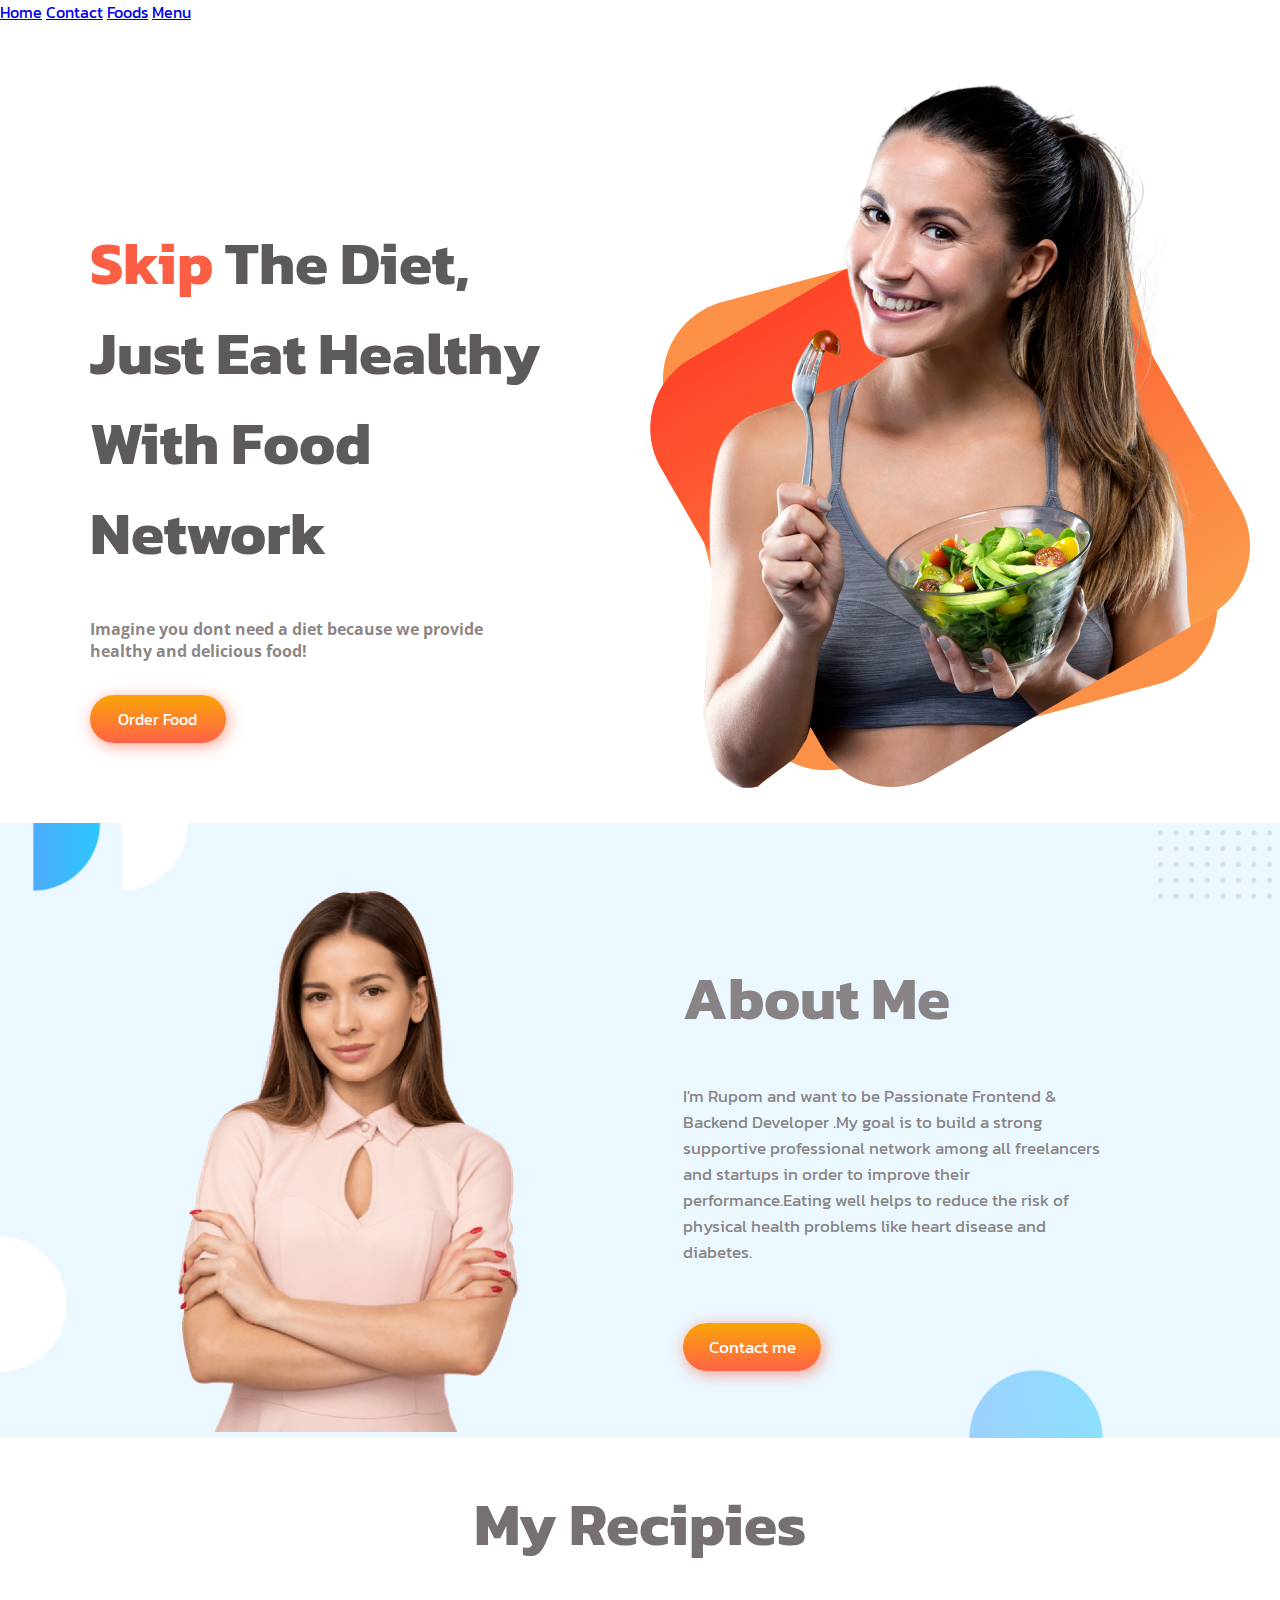
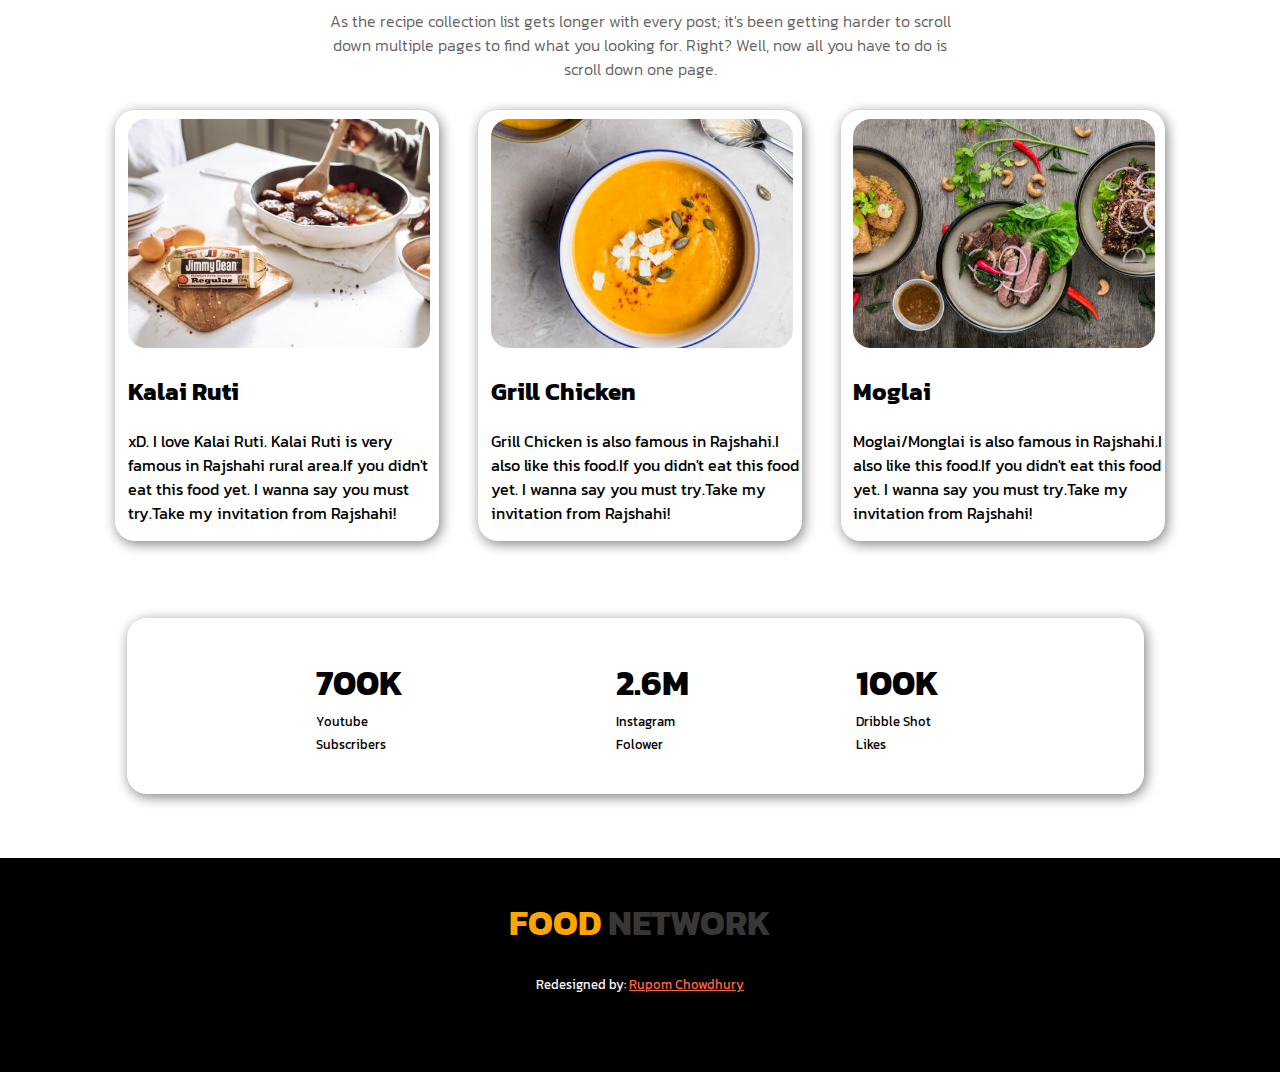
==== index.html @ 6d9d84a2 "Update index.html" ====
<!DOCTYPE html>
<html lang="en">

<head>
    <meta charset="UTF-8">
    <meta http-equiv="X-UA-Compatible" content="IE=edge">
    <meta name="viewport" content="width=device-width, initial-scale=1.0">
    <title>Food Network</title>
    <link rel="apple-touch-icon" type="image/png" href="https://www.rupom.live/images/favicon.png">
    <link rel="shortcut icon" type="image/x-icon" href="https://www.rupom.live/images/favicon.png">
    <link rel="stylesheet" href="style.css">
    <link rel="preconnect" href="https://fonts.googleapis.com">
    <link rel="preconnect" href="https://fonts.gstatic.com" crossorigin>
    <link href="https://fonts.googleapis.com/css2?family=Kanit:wght@500&display=swap" rel="stylesheet">
    <link rel="preconnect" href="https://fonts.googleapis.com">
    <link rel="preconnect" href="https://fonts.gstatic.com" crossorigin>
    <link href="https://fonts.googleapis.com/css2?family=Open+Sans:wght@300&display=swap" rel="stylesheet">
</head>


<!--nav bar -->
<div class="navbr">
    <a class="menu" href="https://www.rupom.live/WebHero-Assignment-1/">Home</a>
    <a class="menu" href="https://www.rupom.live/WebHero-Assignment-1/">Contact</a>
    <a class="menu" href="https://www.rupom.live/WebHero-Assignment-1/">Foods</a>
    <a class="menu" href="https://www.rupom.live/WebHero-Assignment-1/">Menu</a>
</div>
<!--nav bar end-->


<!-- main body end -->
<body>
    <section>
        <div class="div-width1">
            <h1><span class="orange">Skip</span> The Diet, Just Eat Healthy With Food Network</h1>
            <h4 id="h41">Imagine you dont need a diet because we provide <br> healthy and delicious food!</h4>
            <a class="link-button" href="https://rupomchowdhury.github.io" target="_blank">Order Food</a>
        </div>
        <div class="div-width2">
            <img src="img/Group 8425.png" alt="women with food">
        </div>
    </section>
    <section class="mid">
        <div>
            <img id="bgimg" src="img/Person Image.png" alt="standing women">
        </div>
        <div id="about-me">
            <h1>About Me</h1>
            <p>I'm Rupom and want to be Passionate Frontend & Backend Developer .My goal is to build a
            strong supportive professional network among all freelancers and startups in order to improve their performance.Eating well helps to reduce the risk of physical health problems like heart disease and diabetes.
        </p> <br><br>
            <a class="link-button" href="https://files.rupom.live" target="_blank">Contact me</a>
        </div>
    </section>
    <section>
        <div class="recipies">
            <h1>My Recipies</h1>
            <p id="recip">As the recipe collection list gets longer with every post; it's been getting harder to scroll down multiple pages to
            find what you looking for. Right? Well, now all you have to do is scroll down one page.</p>
        </div>
    </section>
<!-- main body end -->     


<!-- recipies box -->
 <section>
        <div class="rbox-recipies1">
            <img class="fdimg" src="img/Project Cover.jpg" alt="food">
             <h2>Kalai Ruti</h2>
             <p>xD. I love Kalai Ruti. Kalai Ruti is very famous in Rajshahi rural area.If you didn't eat this food yet. I wanna say you must try.Take my invitation from Rajshahi!</p>
        </div>
        <div class="rbox-recipies2">
            <img class="fdimg" src="img/Project Cover.png" alt="food">
             <h2>Grill Chicken</h2>
             <p>Grill Chicken is also famous in Rajshahi.I also like this food.If you didn't eat this food yet. I wanna say you
            must try.Take my invitation from Rajshahi!</p>
        </div>
        <div class="rbox-recipies3">
            <img class="fdimg" src="img/Project Cover1.jpg" alt="food">
             <h2>Moglai</h2>
             <p>Moglai/Monglai is also famous in Rajshahi.I also like this food.If you didn't eat this food yet. I wanna say you
            must try.Take my invitation from Rajshahi!</p>
        </div>
        </section>
       <!-- recipies box end -->


       <!-- social -->
        <section class="social">
            <div id="s1">
                <b>700K</b> <br>
                <small>Youtube Subscribers</small>
            </div>
            <div id="s2">
                <b>2.6M</b> <br>
                <small>Instagram Folower</small>
            </div>
            <div id="s3">
                <b>100K</b> <br>
               <small>Dribble Shot Likes</small>
            </div>
        </section>
    <!-- social end-->


     <!-- footer -->
        <footer  class="footer">
             <b id="ftr"><span id="ftr2">FOOD</span> NETWORK</b> <br> <br>
             <small id="pby">Redesigned by: <a id="rupom" href="https://github.com/rupomchowdhury" target="_blank">Rupom Chowdhury</a></small>
        </footer>
     <!-- footer end -->

</body>

</html>
---- style.css ----
body{
        font-family: 'Kanit', sans-serif;
        margin: 0%;
}
h1{
    font-size: 60px;
}
.orange{
    color: rgb(250, 95, 68);
}
section{
    display: flex;
}
.div-width1{
    color: rgb(94, 90, 91);
    width: 100%;
    padding-left: 7%;
    padding-top: 12%;
}
.div-width2{
    width: 100%;
    padding-left: 4%;
    padding-top: 3.5%;
}
.link-button{
    text-decoration: none;
    background-image: linear-gradient(rgb(250, 165, 8), rgb(255, 98, 71));
    color: white;
    padding: 2%;
    padding-top: 2.5%;
    padding-bottom: 2.5%;
    padding-left: 6%;
    padding-right: 6%;
    border-radius: 30px;
    box-shadow: 2px 3px 15px rgba(255, 99, 71, 0.61);
}
#h41{
    font-family: 'Open Sans', sans-serif;
    color: rgba(109, 99, 99, 0.788);
    padding-bottom: 5%;
}
.mid{
    background-image: url(img/Frame\ 57.jpg);
    background-repeat: no-repeat;
    background-size: 100% 100%;
}
#bgimg{
    width: 50%;
    padding-top: 10%;
    padding-left: 26%;
}
#about-me{
    font-size: 17px;
    width: 50%;
    padding-top: 7%;
    padding-right: 13%;
    color: rgba(109, 99, 99, 0.788);
}
.recipies{
    color: rgba(83, 74, 74, 0.788);
    text-align: center;
    font-weight: 300;
}
#recip{
    padding-left: 25%;
    padding-right: 25%;
    color: rgba(58, 54, 54, 0.788);
}
.rbox-recipies1{
    width: 50%;
    padding-left: 1%;
    margin-left: 9%;
    margin-right: 3%;
    margin-bottom: 5%;
    margin-top: 1%;
    border-radius: 20px;
    box-shadow: 2px 3px 13px gray;
}
.rbox-recipies2{
    width: 50%;
    padding-left: 1%;
    margin-bottom: 5%;
    margin-top: 1%;
    border-radius: 20px;
    box-shadow: 2px 3px 13px gray;
}
.rbox-recipies3{
    width: 50%;
    padding-left: 1%;
    margin-left: 3%;
    margin-right: 9%;
    margin-bottom: 5%;
    margin-top: 1%;
    border-radius: 20px;
    box-shadow: 2px 3px 13px gray;
}
.fdimg{
    width: 97%;
    margin-top: 3%;
    margin-left: 0%;
    margin-right: 0%;
}
.social{
    display: flex;
    color: black;
    font-size: 15px;
    width: 50%;
    padding-left: 14.75%;
    padding-right: 14.75%;
    padding-top: 3%;
    padding-bottom: 3%;
    margin-left: 9.9%;
    margin-right: 9%;
    margin-bottom: 5%;
    margin-top: 1%;
    border-radius: 20px;
    box-shadow: 2px 3px 13px gray;
}
#s1{
    margin-right: 20%;  
}
#s2{
    margin-left: 9%;
}
#s3{
    margin-left: 22%;
}
b{
    font-size: 35px;
}
.footer{
    text-align: center;
    padding-left: 14.75%;
    padding-right: 14.75%;
    padding-top: 3%;
    padding-bottom: 6%;
    margin-top: 2%;
    font-size: 15px;
    background-color: black;
}
#ftr{
    color: rgb(56, 55, 54);
}
#ftr2{
    color: orange;
}
#pby{
    color: rgb(247, 243, 242);
}
#rupom{
    color: tomato;
}
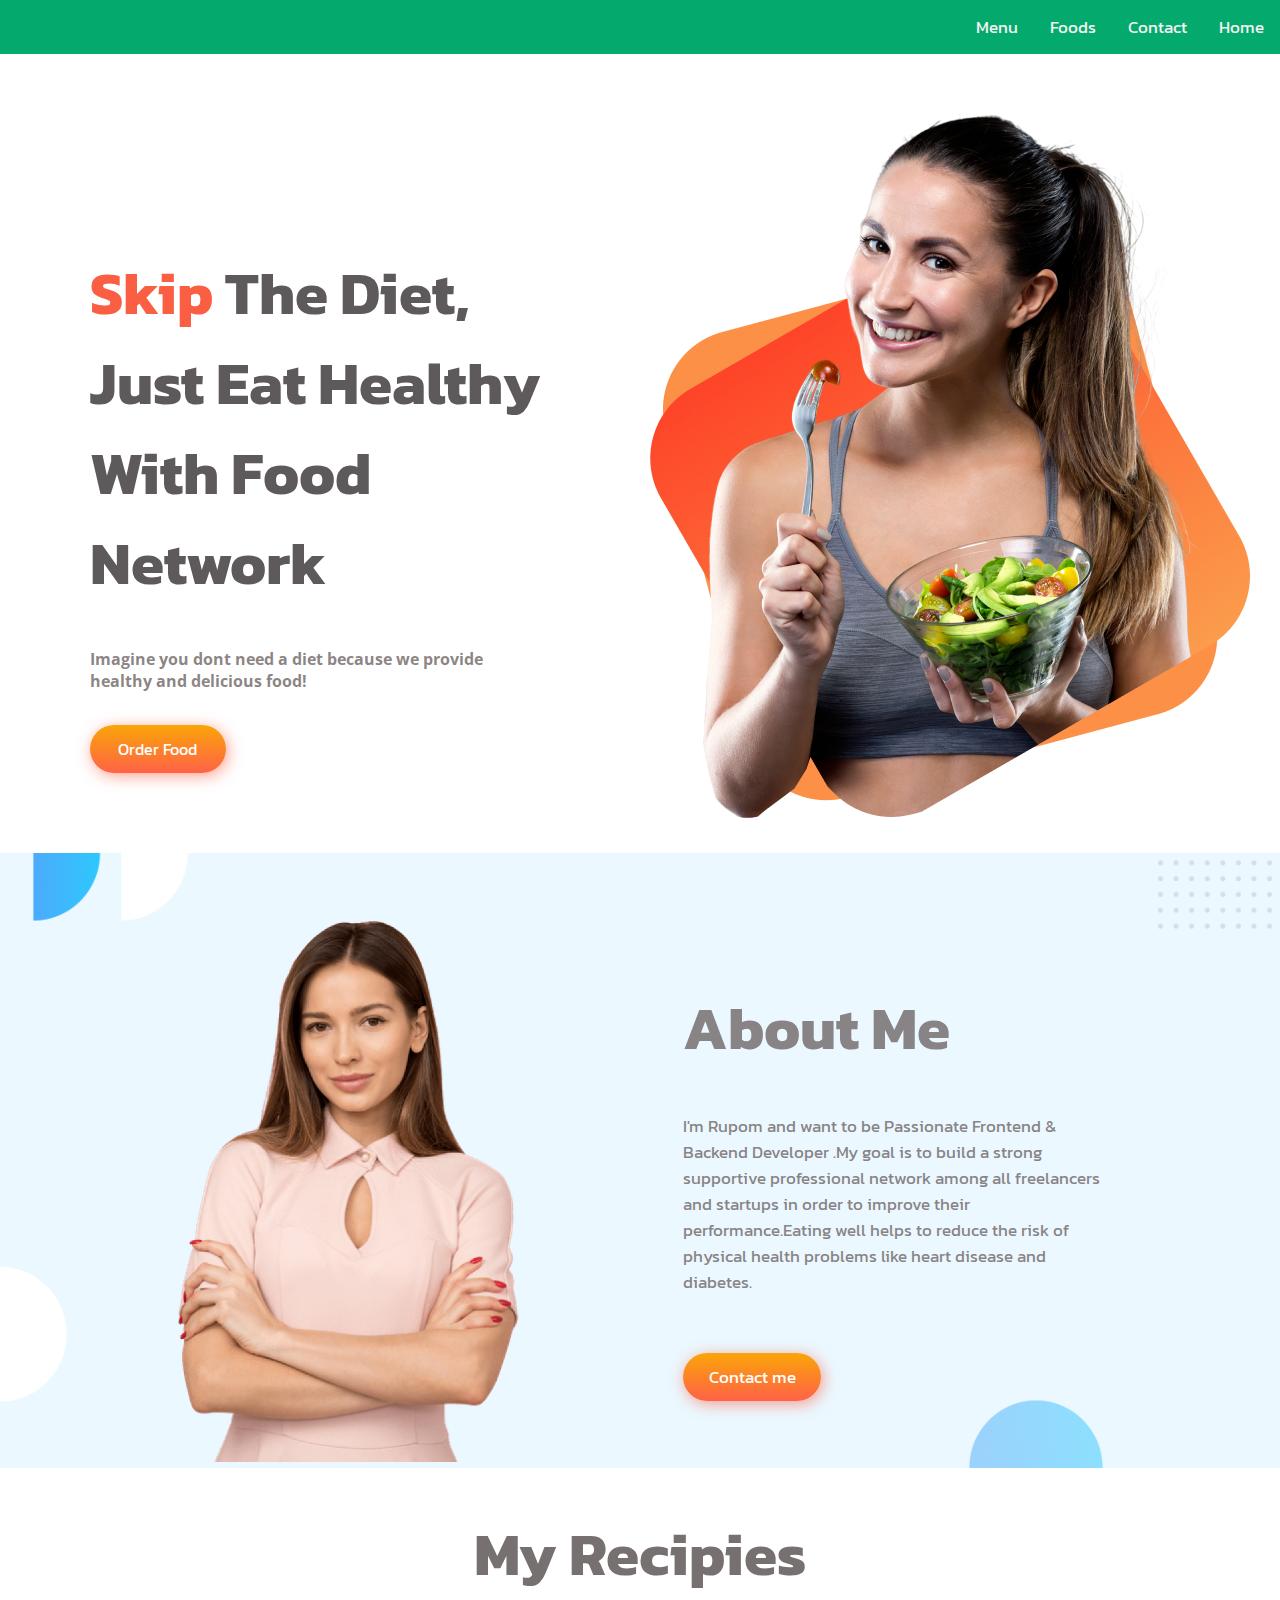
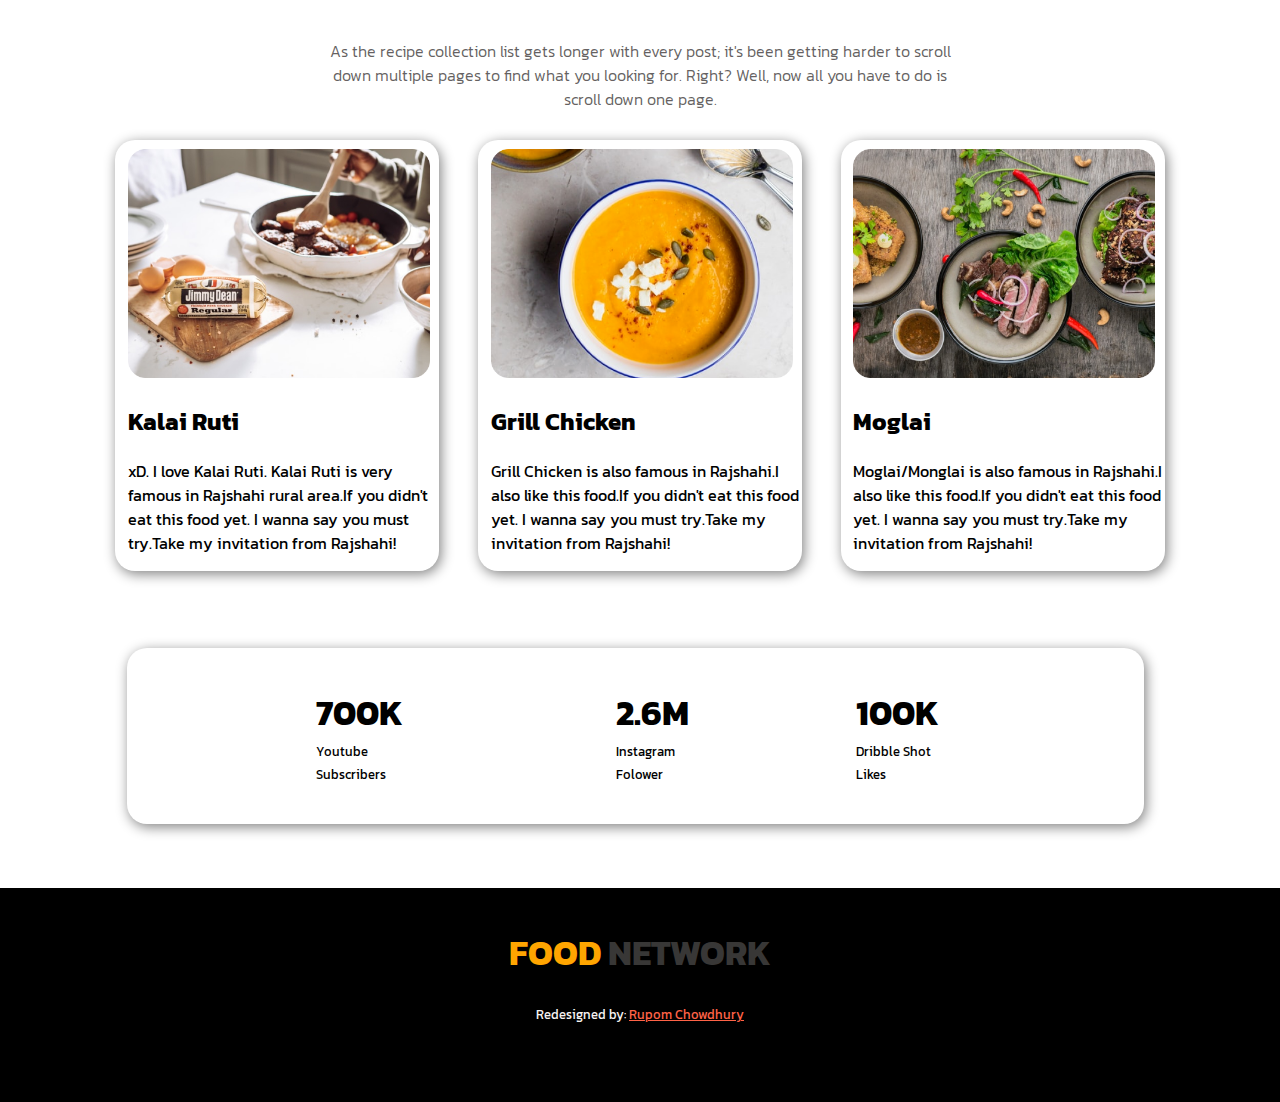
==== commit 0dacebd7: "Update index.html" ====
--- a/index.html
+++ b/index.html
@@ -16,18 +16,12 @@
     <link rel="preconnect" href="https://fonts.gstatic.com" crossorigin>
     <link href="https://fonts.googleapis.com/css2?family=Open+Sans:wght@300&display=swap" rel="stylesheet">
 </head>
-
-
-<!--nav bar -->
 <div class="navbr">
     <a class="menu" href="https://www.rupom.live/WebHero-Assignment-1/">Home</a>
     <a class="menu" href="https://www.rupom.live/WebHero-Assignment-1/">Contact</a>
     <a class="menu" href="https://www.rupom.live/WebHero-Assignment-1/">Foods</a>
     <a class="menu" href="https://www.rupom.live/WebHero-Assignment-1/">Menu</a>
 </div>
-<!--nav bar end-->
-
-
 <!-- main body end -->
 <body>
     <section>
--- a/style.css
+++ b/style.css
@@ -4,6 +4,20 @@
 }
 h1{
     font-size: 60px;
+}
+.navbr{
+  background-color: #04AA6D;
+  overflow: hidden;
+}
+.menu{
+  background-color: #04AA6D;
+  color: white;
+  float: right;
+  color: #f2f2f2;
+  text-align: center;
+  padding: 14px 16px;
+  text-decoration: none;
+  font-size: 17px;
 }
 .orange{
     color: rgb(250, 95, 68);
@@ -149,4 +163,4 @@
 }
 #rupom{
     color: tomato;
-}+}
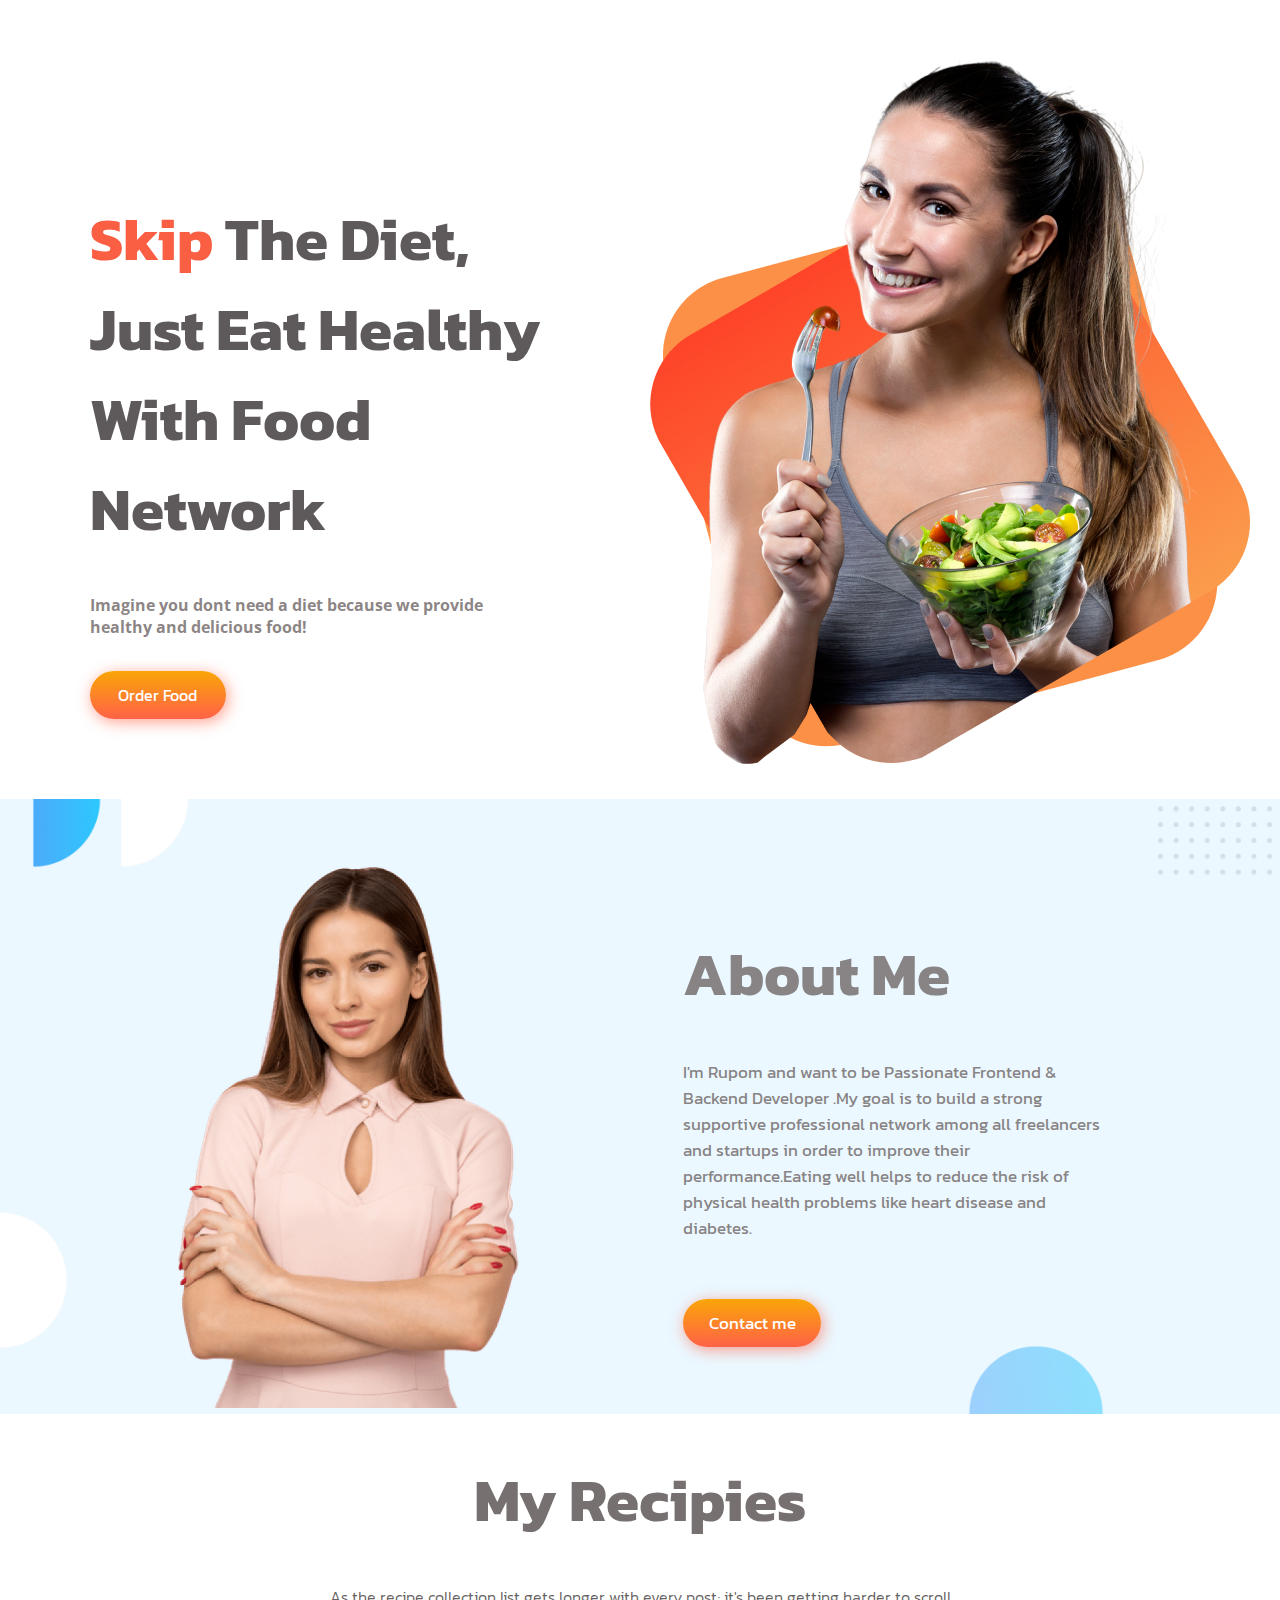
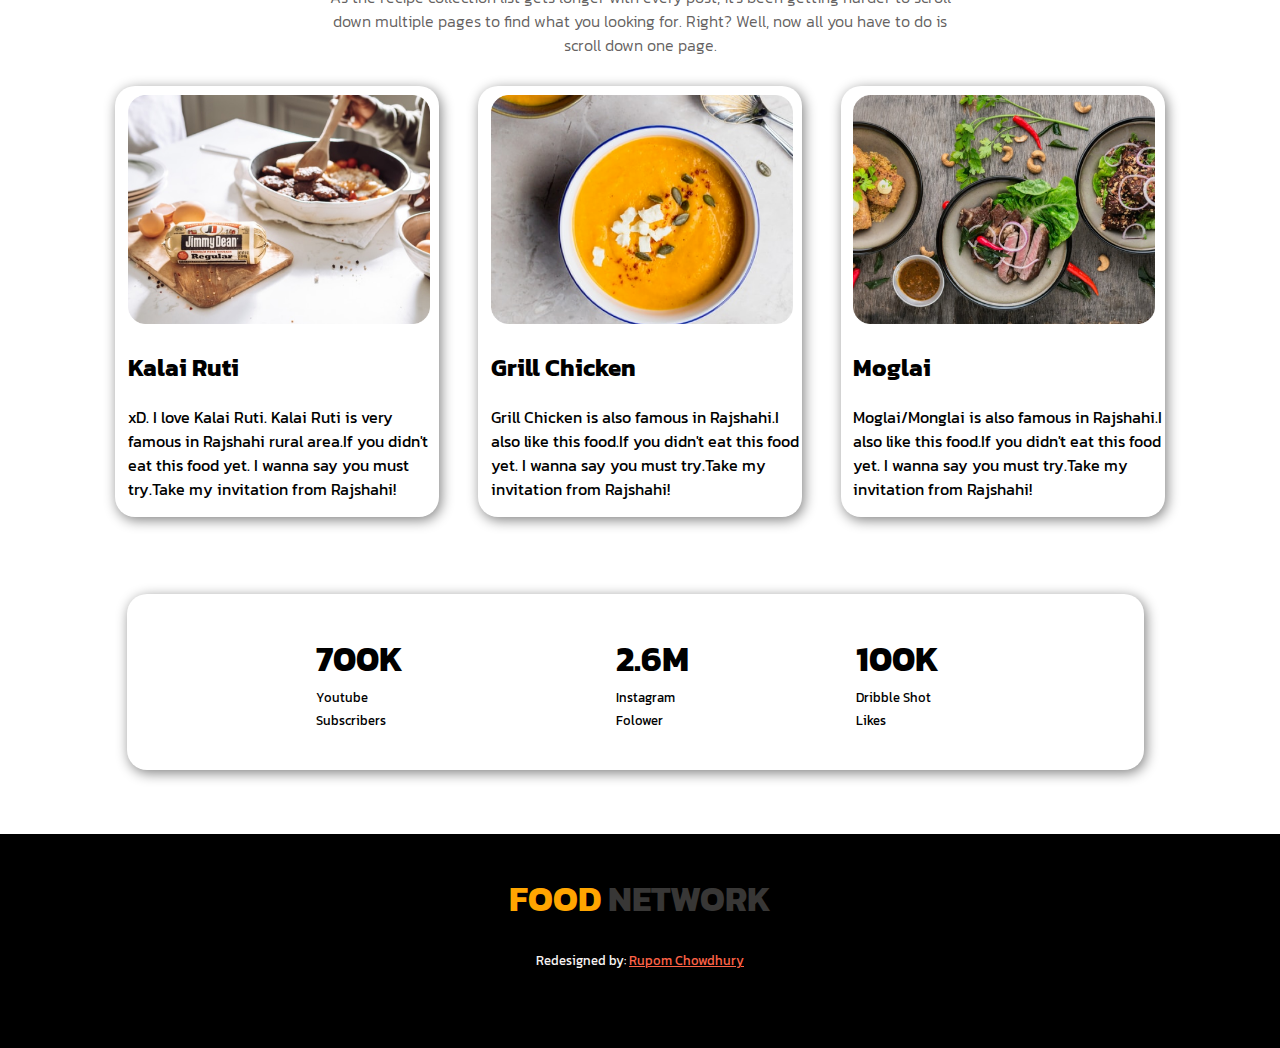
==== commit d4a1d810: "Update index.html" ====
--- a/index.html
+++ b/index.html
@@ -16,12 +16,7 @@
     <link rel="preconnect" href="https://fonts.gstatic.com" crossorigin>
     <link href="https://fonts.googleapis.com/css2?family=Open+Sans:wght@300&display=swap" rel="stylesheet">
 </head>
-<div class="navbr">
-    <a class="menu" href="https://www.rupom.live/WebHero-Assignment-1/">Home</a>
-    <a class="menu" href="https://www.rupom.live/WebHero-Assignment-1/">Contact</a>
-    <a class="menu" href="https://www.rupom.live/WebHero-Assignment-1/">Foods</a>
-    <a class="menu" href="https://www.rupom.live/WebHero-Assignment-1/">Menu</a>
-</div>
+
 <!-- main body end -->
 <body>
     <section>
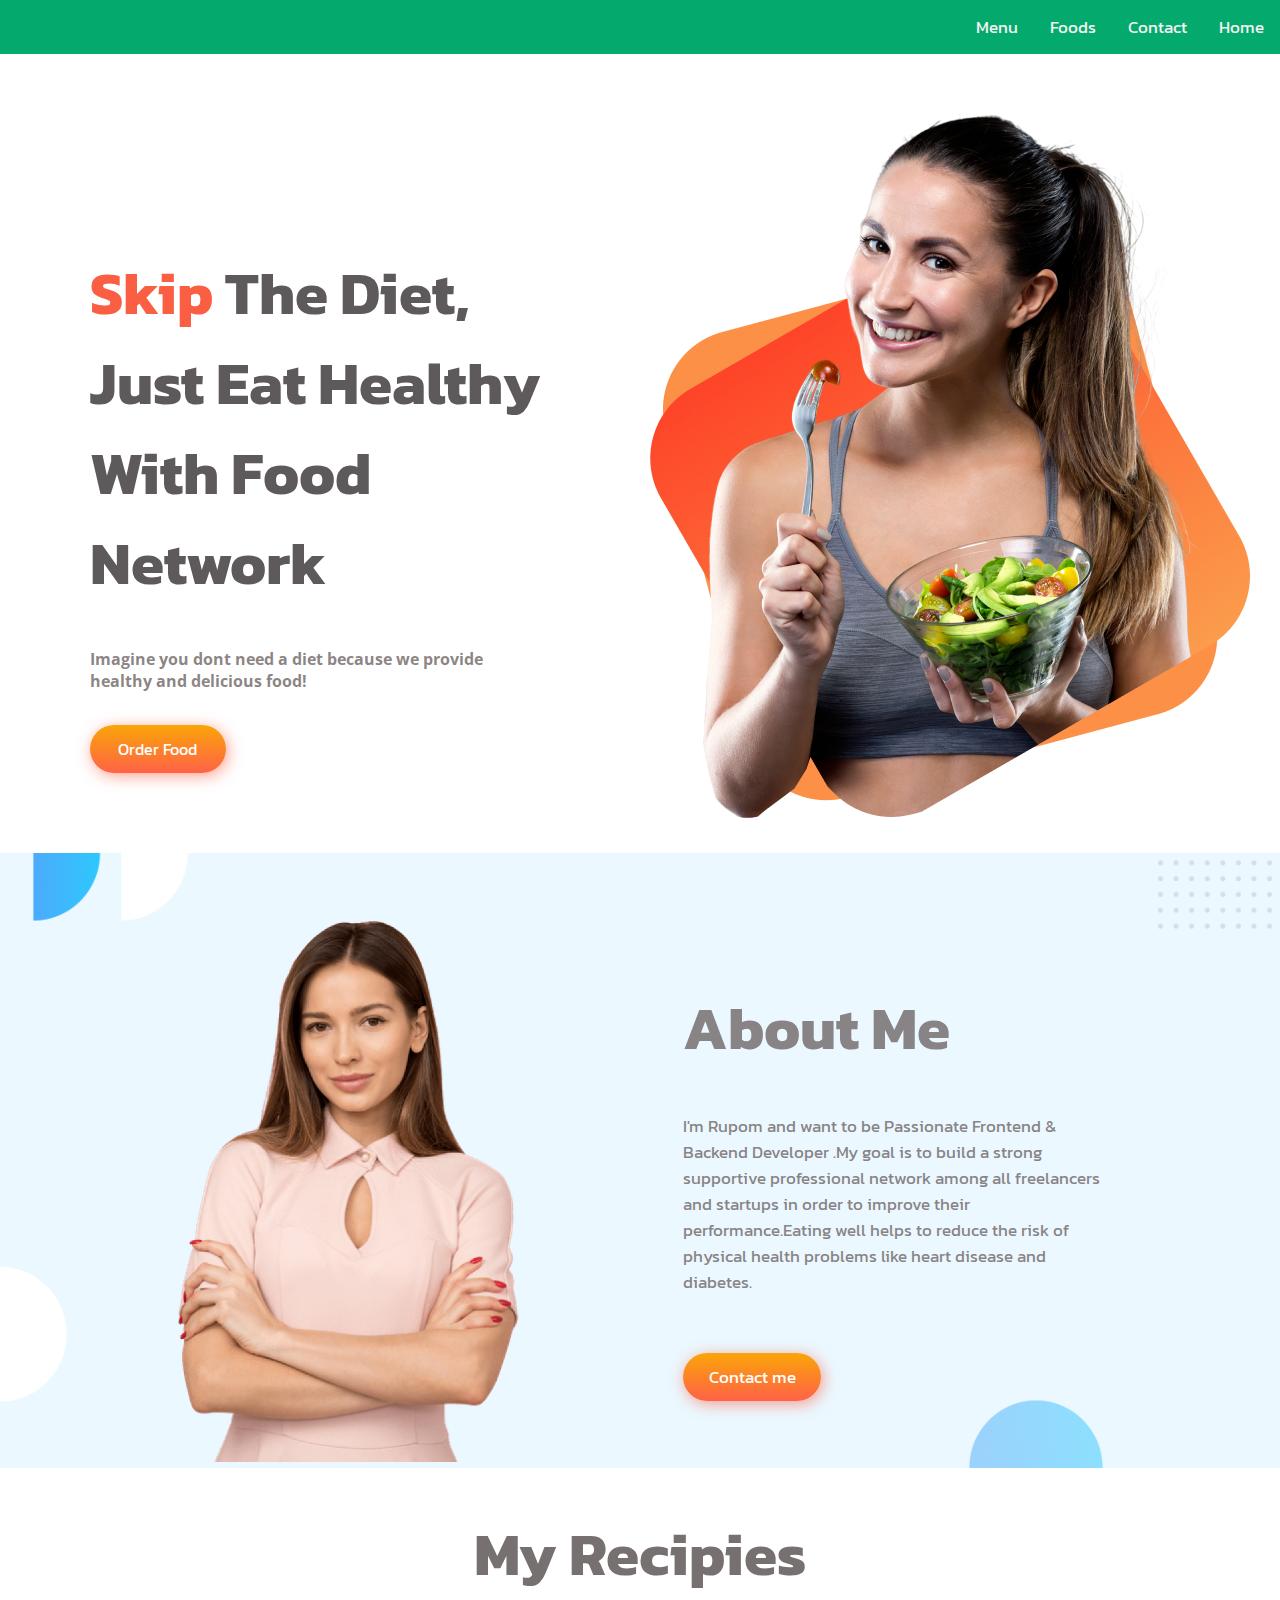
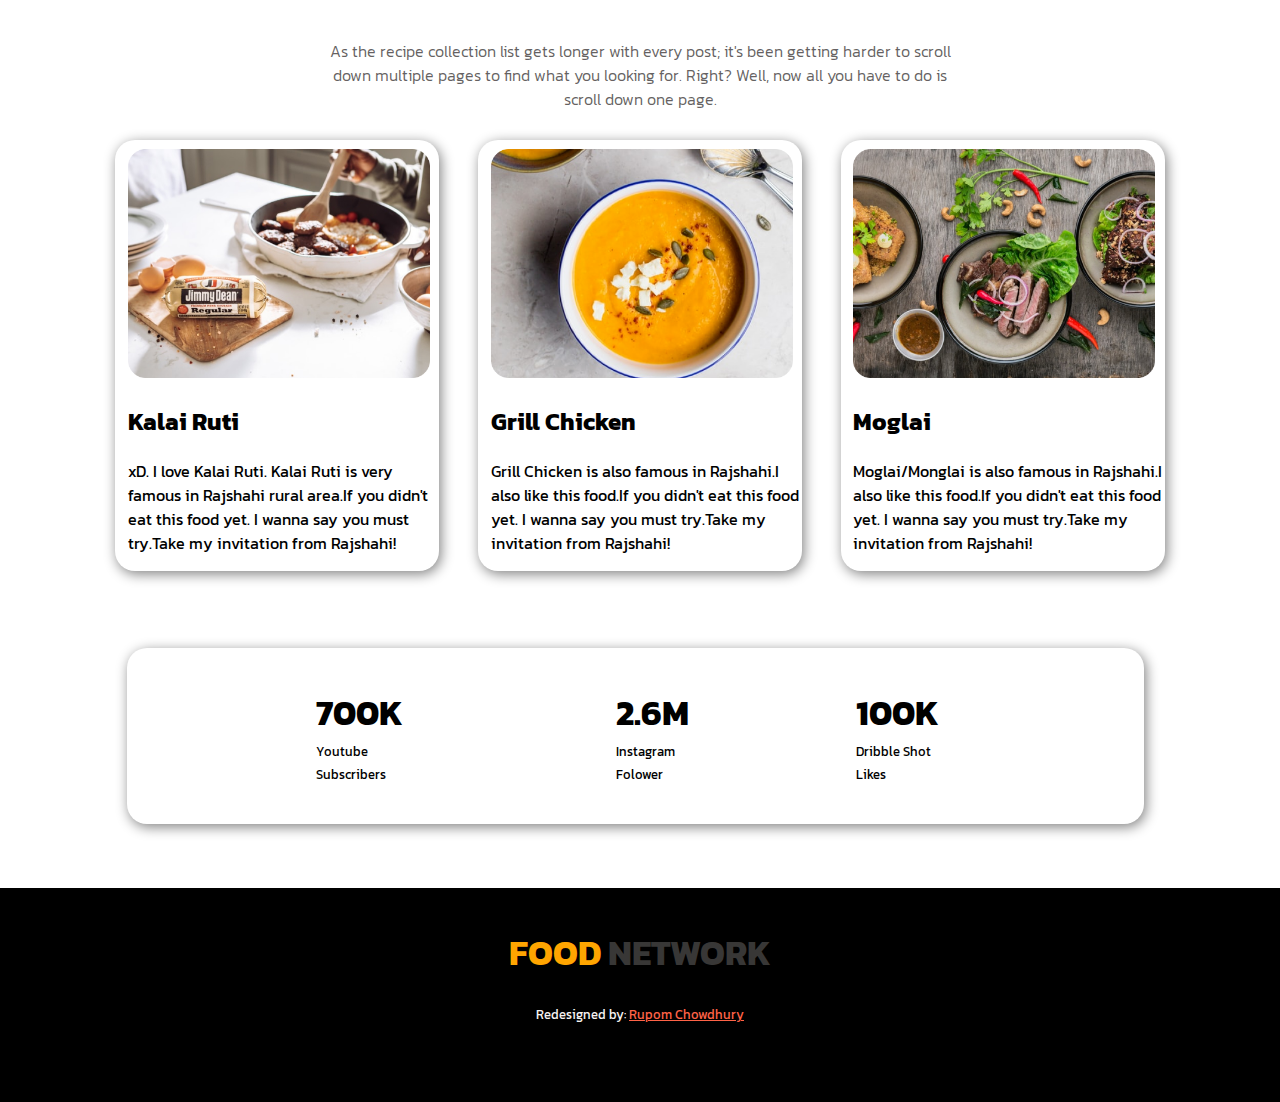
==== commit 0c909c5c: "Update index.html" ====
--- a/index.html
+++ b/index.html
@@ -16,7 +16,12 @@
     <link rel="preconnect" href="https://fonts.gstatic.com" crossorigin>
     <link href="https://fonts.googleapis.com/css2?family=Open+Sans:wght@300&display=swap" rel="stylesheet">
 </head>
-
+<div class="navbr">
+    <a class="menu" href="https://www.rupom.live/WebHero-Assignment-1/">Home</a>
+    <a class="menu" href="https://www.rupom.live/WebHero-Assignment-1/">Contact</a>
+    <a class="menu" href="https://www.rupom.live/WebHero-Assignment-1/">Foods</a>
+    <a class="menu" href="https://www.rupom.live/WebHero-Assignment-1/">Menu</a>
+</div>
 <!-- main body end -->
 <body>
     <section>
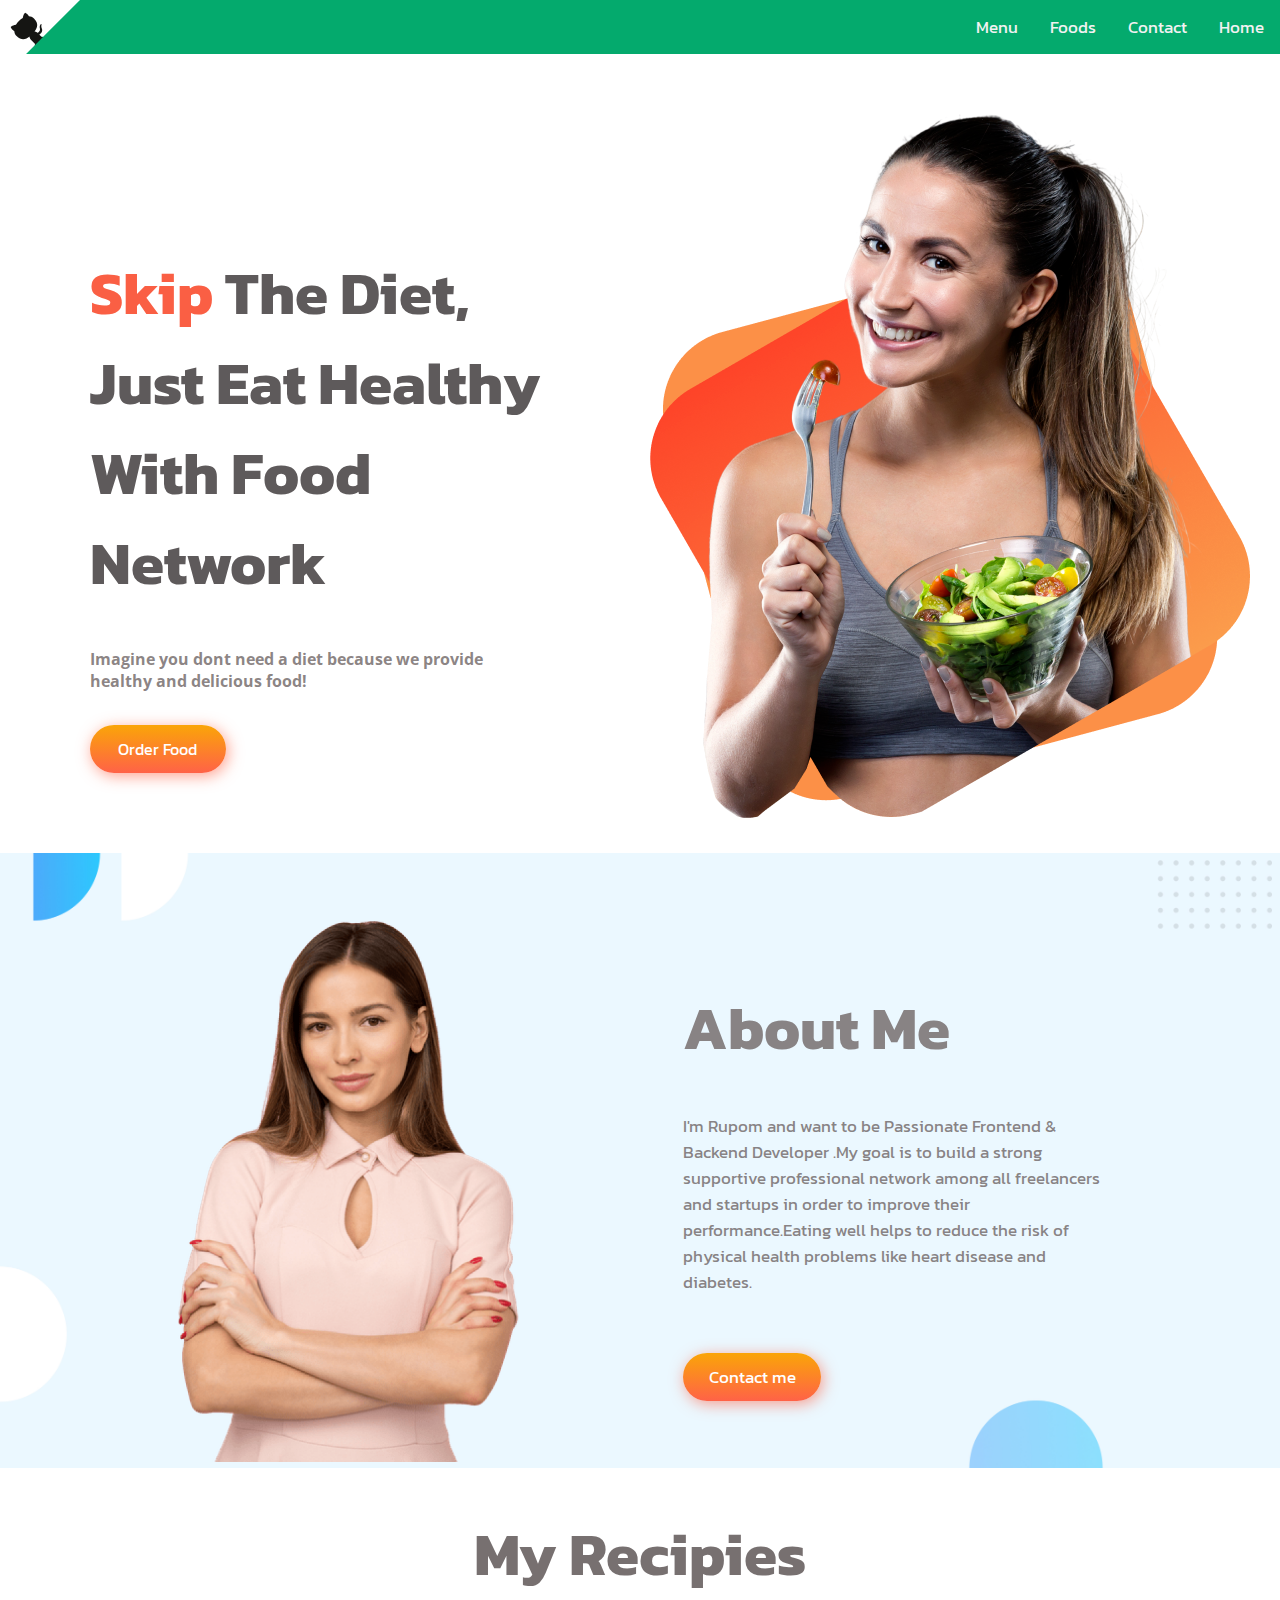
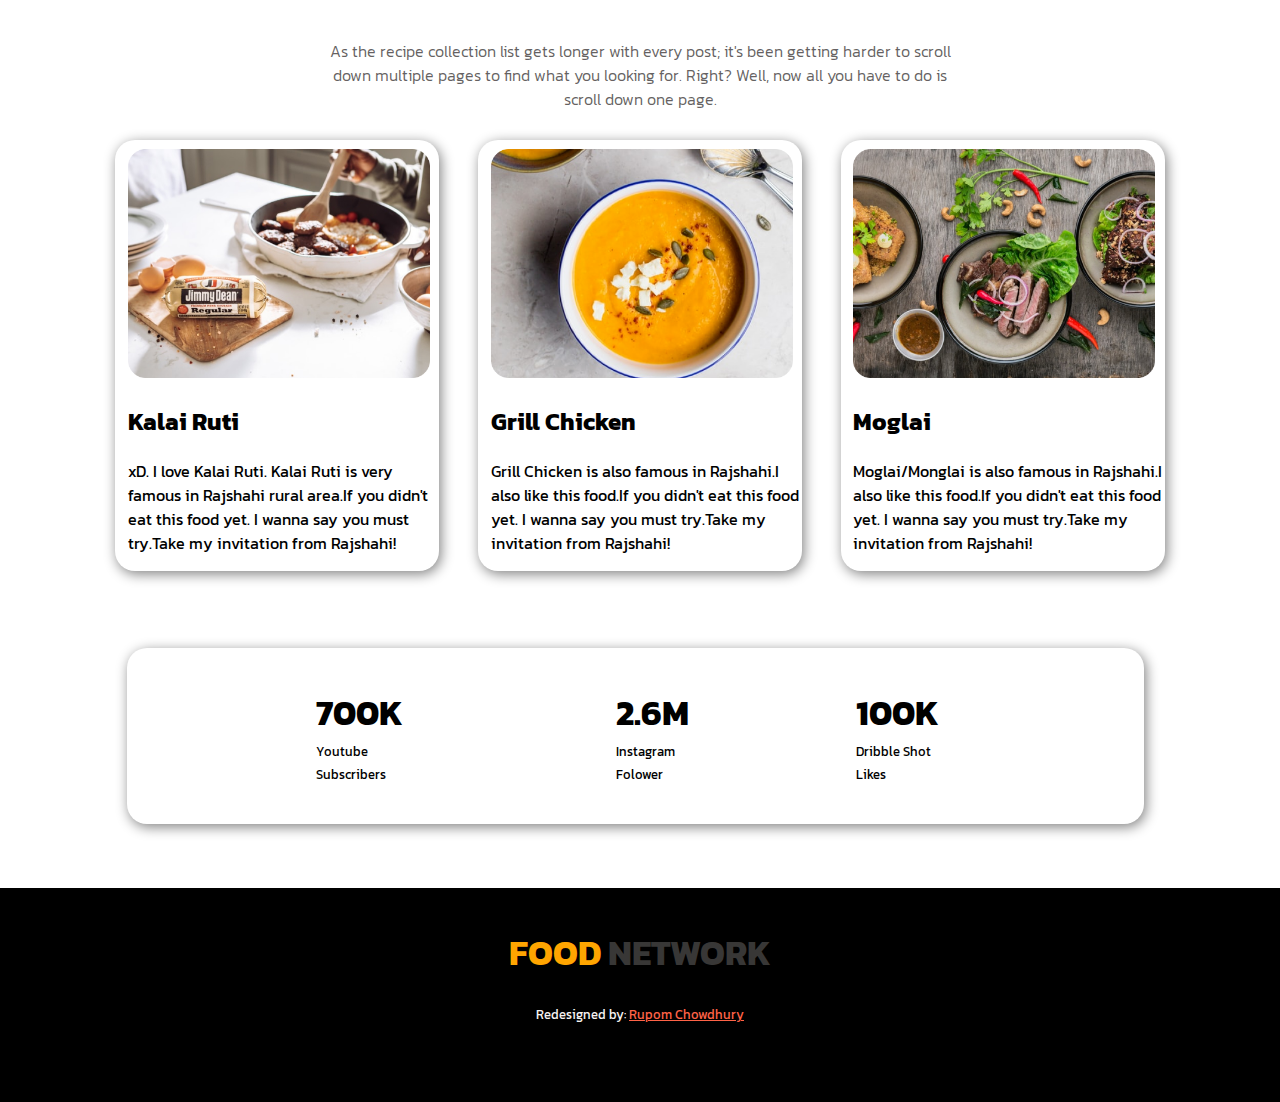
==== commit 8c38d2df: "Update index.html" ====
--- a/index.html
+++ b/index.html
@@ -22,7 +22,10 @@
     <a class="menu" href="https://www.rupom.live/WebHero-Assignment-1/">Foods</a>
     <a class="menu" href="https://www.rupom.live/WebHero-Assignment-1/">Menu</a>
 </div>
-<!-- main body end -->
+
+<a href="https://your-url" class="github-corner" aria-label="View source on GitHub"><svg width="80" height="80" viewBox="0 0 250 250" style="fill:#fff; color:#151513; position: absolute; top: 0; border: 0; left: 0; transform: scale(-1, 1);" aria-hidden="true"><path d="M0,0 L115,115 L130,115 L142,142 L250,250 L250,0 Z"></path><path d="M128.3,109.0 C113.8,99.7 119.0,89.6 119.0,89.6 C122.0,82.7 120.5,78.6 120.5,78.6 C119.2,72.0 123.4,76.3 123.4,76.3 C127.3,80.9 125.5,87.3 125.5,87.3 C122.9,97.6 130.6,101.9 134.4,103.2" fill="currentColor" style="transform-origin: 130px 106px;" class="octo-arm"></path><path d="M115.0,115.0 C114.9,115.1 118.7,116.5 119.8,115.4 L133.7,101.6 C136.9,99.2 139.9,98.4 142.2,98.6 C133.8,88.0 127.5,74.4 143.8,58.0 C148.5,53.4 154.0,51.2 159.7,51.0 C160.3,49.4 163.2,43.6 171.4,40.1 C171.4,40.1 176.1,42.5 178.8,56.2 C183.1,58.6 187.2,61.8 190.9,65.4 C194.5,69.0 197.7,73.2 200.1,77.6 C213.8,80.2 216.3,84.9 216.3,84.9 C212.7,93.1 206.9,96.0 205.4,96.6 C205.1,102.4 203.0,107.8 198.3,112.5 C181.9,128.9 168.3,122.5 157.7,114.1 C157.9,116.9 156.7,120.9 152.7,124.9 L141.0,136.5 C139.8,137.7 141.6,141.9 141.8,141.8 Z" fill="currentColor" class="octo-body"></path></svg></a><style>.github-corner:hover .octo-arm{animation:octocat-wave 560ms ease-in-out}@keyframes octocat-wave{0%,100%{transform:rotate(0)}20%,60%{transform:rotate(-25deg)}40%,80%{transform:rotate(10deg)}}@media (max-width:500px){.github-corner:hover .octo-arm{animation:none}.github-corner .octo-arm{animation:octocat-wave 560ms ease-in-out}}</style>
+
+<!-- main body content -->
 <body>
     <section>
         <div class="div-width1">
@@ -53,7 +56,7 @@
             find what you looking for. Right? Well, now all you have to do is scroll down one page.</p>
         </div>
     </section>
-<!-- main body end -->     
+<!-- main body content end -->     
 
 
 <!-- recipies box -->
